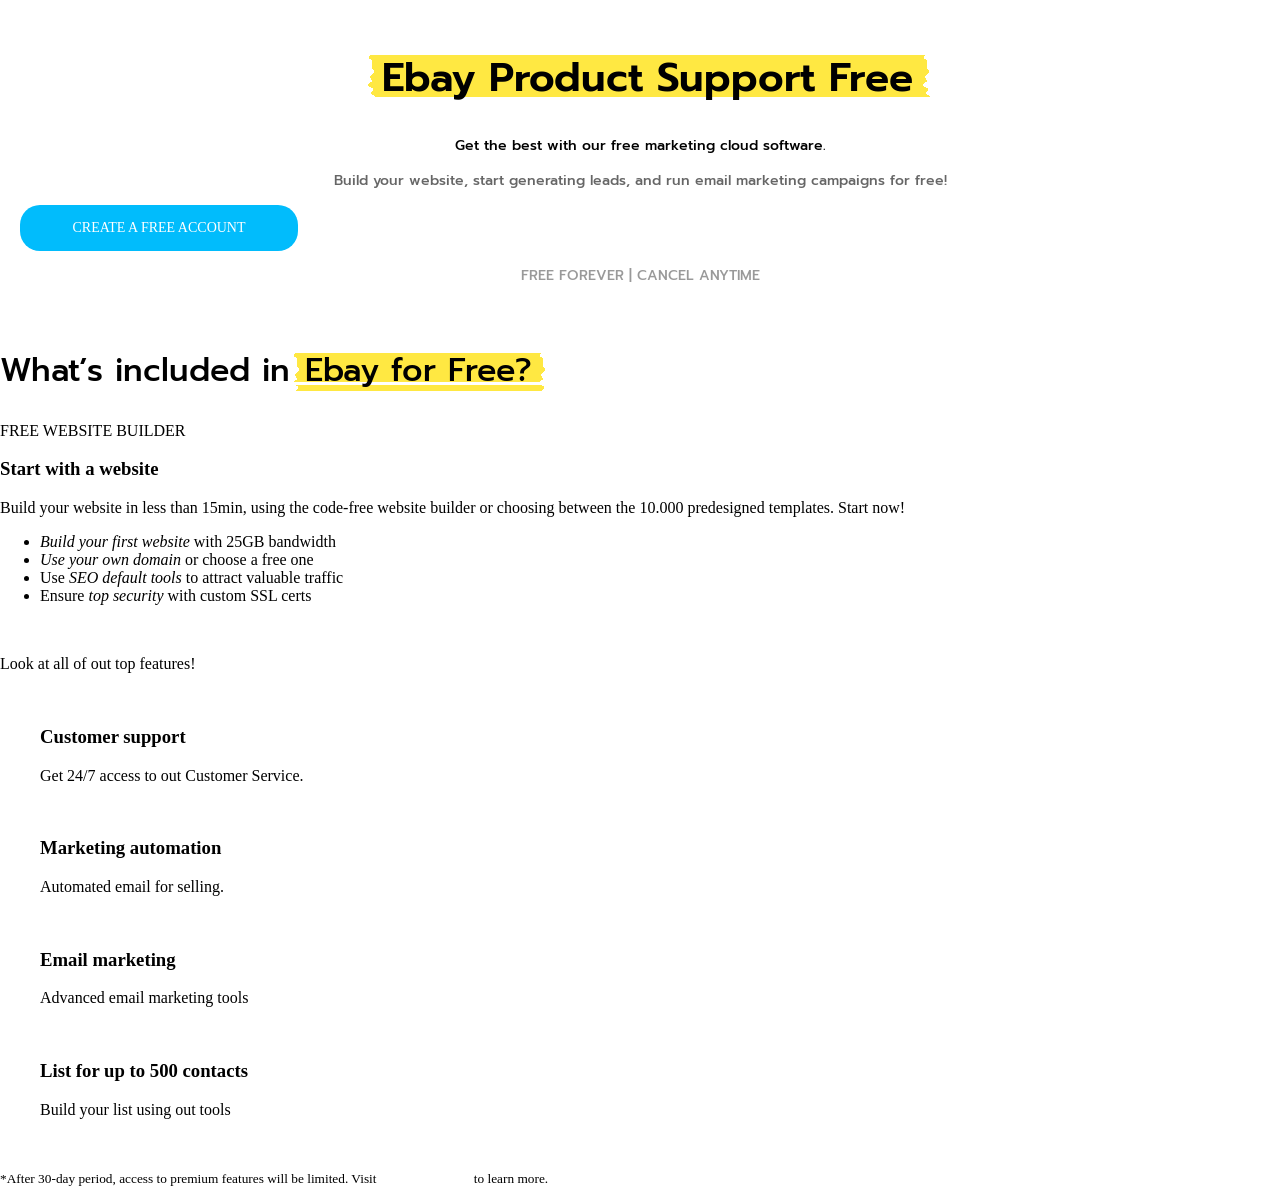
==== UD4 /Tarea_UD4/index.html @ 3742840c "ud2 recien empezada" ====
<!DOCTYPE html>
<html lang="en">
<head>
    <meta charset="UTF-8">
    <meta http-equiv="X-UA-Compatible" content="IE=edge">
    <meta name="viewport" content="width=device-width, initial-scale=1.0">
    <link rel="stylesheet" href="css/estilo.css">
    <link rel="stylesheet" href="https://fonts.googleapis.com/css2?family=Prompt:wght@100;300;400;500;700;900&display=swap">
    <!-- <style>
        @import url('https://fonts.googleapis.com/css2?family=Prompt:wght@100;300;400;500;700;900&display=swap');
    </style> -->
    <title>DIW UD4 Tarea Hojas de estilo</title>
</head>
<body>

<!-- Sección 1 -->
    <div class="seccion_1">
        <h1><span class="realistic-marker-highlight">Ebay Product Support Free</span></h1>
        <p class="p_negrita">Get the best with our free marketing cloud software.</p>
        <p class="p_transparente_06">Build your website, start generating leads, and run email marketing campaigns for free!</p>
        <div class=cuadro_esquinas_redondeadas>
            <a href="https://">CREATE A FREE ACCOUNT</a>
        </div>
        <p class="p_transparente_04" >FREE FOREVER | CANCEL ANYTIME</p>
    </div>
    <svg xmlns="//www.w3.org/2000/svg" version="1.1" class="svg-filters" style="display:none;">
        <defs>
          <filter id="marker-shape">
            <feTurbulence type="fractalNoise" baseFrequency="0 0.15" numOctaves="1" result="warp" />
            <feDisplacementMap xChannelSelector="R" yChannelSelector="G" scale="30" in="SourceGraphic" in2="warp" />
          </filter>
        </defs>
      </svg>
<!-- Sección 2 --> 
    <div>
        <h2>What’s included in<span class="realistic-marker-highlight">Ebay for Free?</span></h2>
        <div >
            <div >
                <p >FREE WEBSITE BUILDER</p>
                <h3>Start with a&nbsp;website</h3>
                <p>
                    Build your website in less than 15min, using the code-free website builder or choosing between the 10.000 predesigned templates. Start now!
                </p>
                <ul>
                    <li><em>Build your first website</em> with 25GB bandwidth</li>
                    <li><em>Use your own domain</em> or choose a free one</li>
                    <li>Use <em>SEO default tools</em> to attract valuable traffic</li>
                    <li>Ensure <em>top security</em> with custom SSL certs</li>
                </ul>
                <a href="https://">LEARN MORE ABOUT FREE EBAY WEBSITE BUILDER ›</a>
            </div>
        </div>
    </div>
<!-- Sección 3 -->
    <div >

        <p>Look at all of out top features!</p>
        <div >
            <figure>
                <img src="https://" alt="">
                <h3>Customer support</h3>
                <p>Get 24/7 access to out Customer Service.</p>
            </figure>
            <figure>
                <img src="https://" alt="">
                <h3>Marketing automation</h3>
                <p>Automated email for selling.</p>
            </figure>
            <figure>
                <img rc="https://" alt="">
                <h3>Email marketing</h3>
                <p>Advanced email marketing tools</p>
            </figure>
            <figure>
                <img src="https://" alt="">
                <h3>List for up to 500 contacts</h3>
                <p>Build your list using out tools</p>
            </figure>

        </div>
        <a href="https://">CREATE A FREE ACCOUNT</a>
        <p><small>*After 30-day period, access to premium features will be limited. Visit <a href="https://">Terms of Service</a> to learn more.</small></p>
    </div>
</body>
</html>
---- UD4 /Tarea_UD4/css/estilo.css ----
body {
    background-color: #ffffff;
    margin: 0px;
    padding: 0px;
}
a {
	/* padding-left: 2px;
	padding-top: 2px;
	padding-right: 2px;
	padding-bottom: 2px; */
}
a:link {
	color: #FFFFFF;
    text-decoration:none
}
h1 {
    font-family: 'Prompt', sans-serif;
    font-size: 40px;
    font-weight: 600;
}
h2 {
    font-family: 'Prompt', sans-serif;
    font-size: 32px;
    font-weight: 500;    
}
/* Resaltado en amarillo de h1 y h2 con forma */
.realistic-marker-highlight {
    position:relative;
    color: #000000;
    margin-left: 15px;
}
.realistic-marker-highlight:before {
    content:"";
    background-color: rgb(255, 232, 66);
    width:100%;
    height:1em;
    position:absolute;
    z-index:-1;
    filter:url(#marker-shape);
    left:-0.25em;
    top: 0.2em;
    padding: 0.04em 0.30em;
}

.p_negrita {
    font-family: 'Prompt', sans-serif;
    font-size: 14px;
    font-weight: 500;  
}
.p_transparente_06 {
    font-family: 'Prompt', sans-serif;
    font-size: 14px;
    font-weight: 500;
    color: rgba(0, 0, 0, 0.6);   
}

.p_transparente_04 {
    font-family: 'Prompt', sans-serif;
    font-size: 14px;
    font-weight: 500;
    color: rgba(0, 0, 0, 0.4);   
}
.cuadro_esquinas_redondeadas {
    /* position:absolute; */
    align-items: center;
    word-wrap: break-word;
    border-radius: 20px;
    background-color: rgb(1, 188, 252);
    padding: 15px;
    text-align: center;
    font-size: 14px;
    width: 20%;
    height: 20%;
    }

.seccion_1 {
    position:relative;
    float: center;
    text-align: center;
    padding: 20px;
}
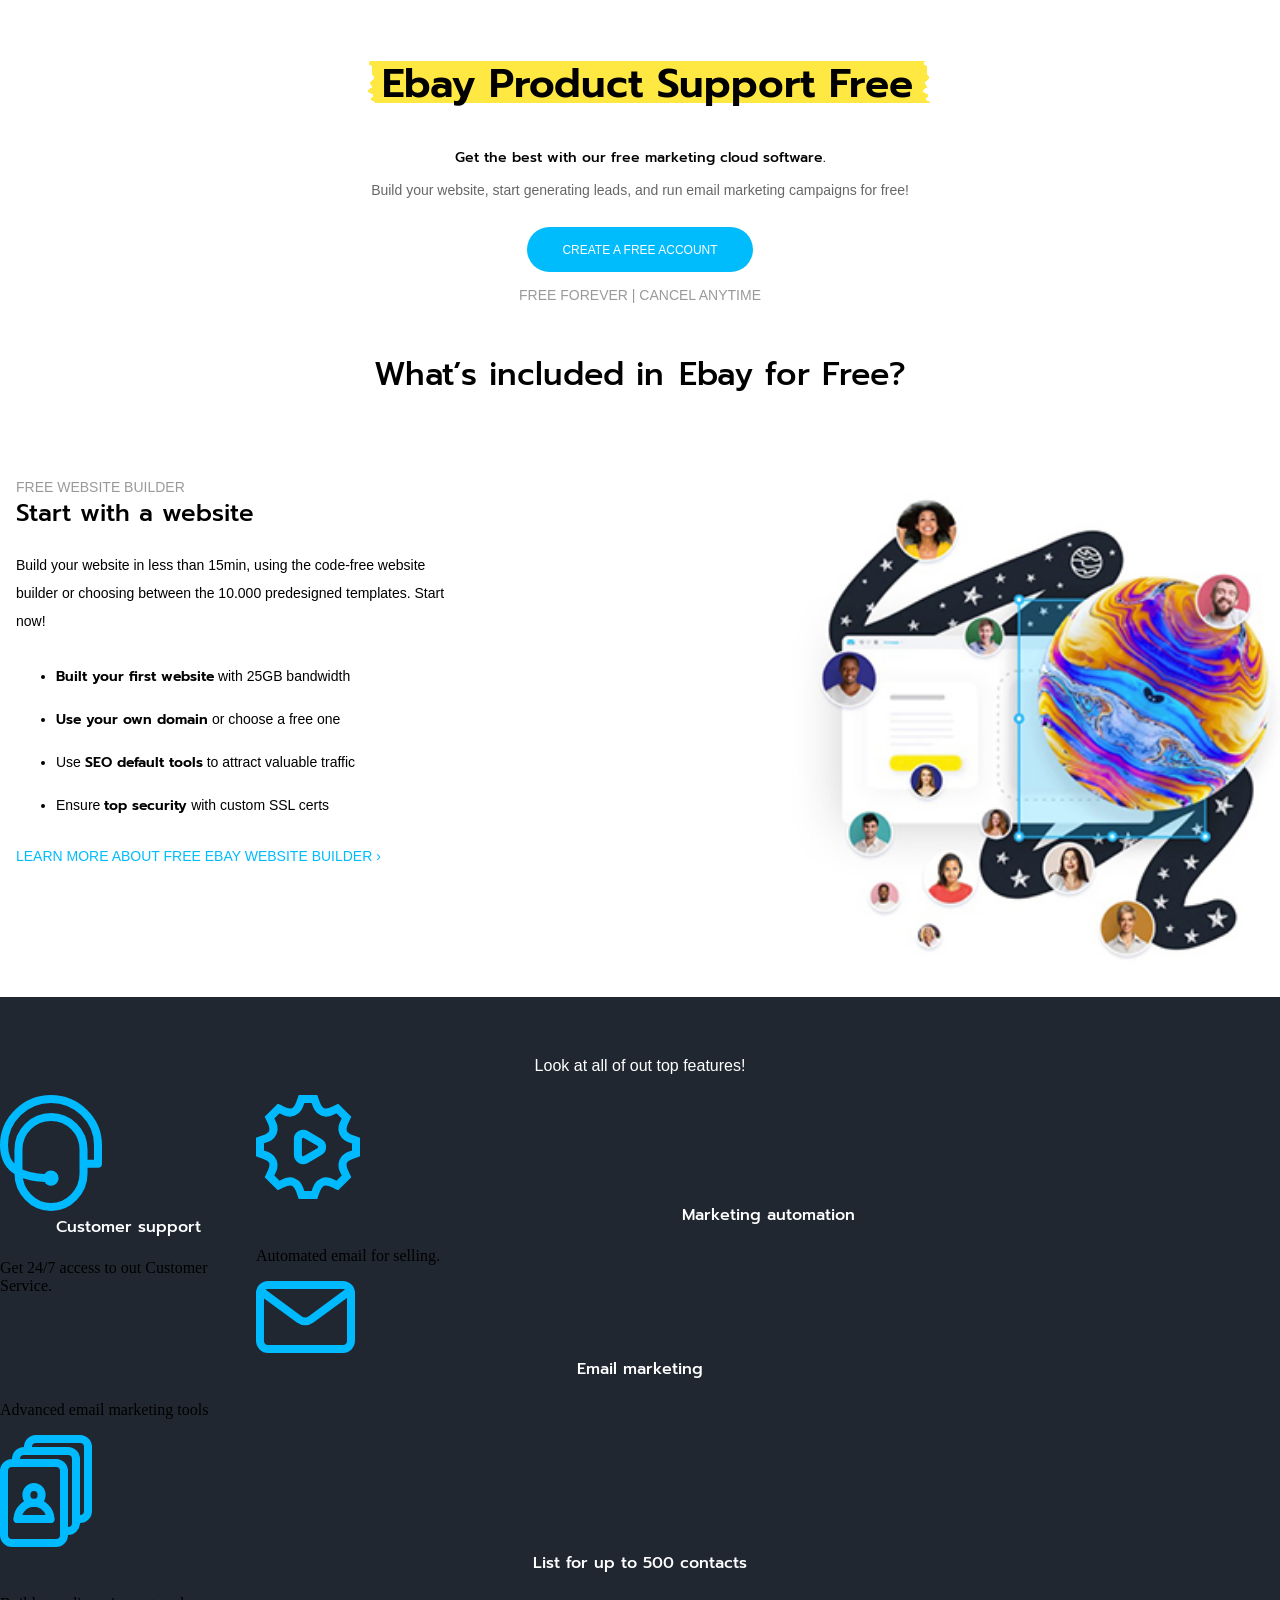
==== commit 5cd36acd: "va bien" ====
--- a/UD4 /Tarea_UD4/index.html
+++ b/UD4 /Tarea_UD4/index.html
@@ -14,13 +14,14 @@
 <body>
 
 <!-- Sección 1 -->
-    <div class="seccion_1">
+<section id="seccion_1" >
+    <div class="contenedor_seccion_1 text-align_center" >
         <h1><span class="realistic-marker-highlight">Ebay Product Support Free</span></h1>
         <p class="p_negrita">Get the best with our free marketing cloud software.</p>
         <p class="p_transparente_06">Build your website, start generating leads, and run email marketing campaigns for free!</p>
-        <div class=cuadro_esquinas_redondeadas>
+        <button id="button_account" class="button" type="button">
             <a href="https://">CREATE A FREE ACCOUNT</a>
-        </div>
+        </button>
         <p class="p_transparente_04" >FREE FOREVER | CANCEL ANYTIME</p>
     </div>
     <svg xmlns="//www.w3.org/2000/svg" version="1.1" class="svg-filters" style="display:none;">
@@ -31,55 +32,66 @@
           </filter>
         </defs>
       </svg>
+</section>
+
 <!-- Sección 2 --> 
-    <div>
-        <h2>What’s included in<span class="realistic-marker-highlight">Ebay for Free?</span></h2>
-        <div >
-            <div >
-                <p >FREE WEBSITE BUILDER</p>
+<section id="seccion_2">
+    <div id="contenedor_seccion_2"> 
+        <div id="subtitulo_seccion_2" class="text-align_center">
+            <h2>What’s included in<span class="realistic-marker-highlight">Ebay for Free?</span></h2>
+        </div>
+        
+        <div id="contenedor_seccion_2_2" class="contenido_seccion_2 row">
+            <div id="contenedor_texto" class="texto_contenido_seccion_2 col-3">
+                <p class="p_transparente_04" >FREE WEBSITE BUILDER</p>
                 <h3>Start with a&nbsp;website</h3>
-                <p>
+                <p class="p_normal">
                     Build your website in less than 15min, using the code-free website builder or choosing between the 10.000 predesigned templates. Start now!
                 </p>
-                <ul>
-                    <li><em>Build your first website</em> with 25GB bandwidth</li>
-                    <li><em>Use your own domain</em> or choose a free one</li>
-                    <li>Use <em>SEO default tools</em> to attract valuable traffic</li>
-                    <li>Ensure <em>top security</em> with custom SSL certs</li>
+                <ul class="p_lista">
+                    <li><b>Built your first website</b> with 25GB bandwidth</li>
+                    <li><b>Use your own domain</b> or choose a free one</li>
+                    <li>Use <b>SEO default tools</b> to attract valuable traffic</li>
+                    <li>Ensure <b>top security</b> with custom SSL certs</li>
                 </ul>
-                <a href="https://">LEARN MORE ABOUT FREE EBAY WEBSITE BUILDER ›</a>
+                <button id="learn_more" class="">
+                    <a href="https://">LEARN MORE ABOUT FREE EBAY WEBSITE BUILDER ›</a>
+                </button>   
+            </div>
+            <div id="contenedor_imagen1" class="img_contenedor_seccion_2 col-3">
+                <img src="img/solo imagen.jpg" alt="fotos de personas conectadas" class="img_contenido_seccion_2">
             </div>
         </div>
     </div>
+</section>
+<div class="clearfix"></div>
 <!-- Sección 3 -->
-    <div >
-
-        <p>Look at all of out top features!</p>
-        <div >
-            <figure>
-                <img src="https://" alt="">
+</section id="seccion_3">
+    <div id="contenedor_seccion_3">
+        <p class="p_look">Look at all of out top features!</p>
+        <div id="contenedor_seccion_3_2">
+            <div class="contenido_seccion_3">
+                <img src="img/customer_support_icon.svg" alt="" class="img_contenido_seccion_3">
                 <h3>Customer support</h3>
                 <p>Get 24/7 access to out Customer Service.</p>
-            </figure>
-            <figure>
-                <img src="https://" alt="">
+            </div>
+            <div>
+                <img src="img/marketing_automation_icon.svg" alt="">
                 <h3>Marketing automation</h3>
                 <p>Automated email for selling.</p>
-            </figure>
-            <figure>
-                <img rc="https://" alt="">
+            </div>
+            <div>
+                <img src="img/email_marketing_icon.svg" alt="">
                 <h3>Email marketing</h3>
                 <p>Advanced email marketing tools</p>
-            </figure>
-            <figure>
-                <img src="https://" alt="">
+            </div>
+            <div>
+                <img src="img/list_1000_icon.svg" alt="">
                 <h3>List for up to 500 contacts</h3>
                 <p>Build your list using out tools</p>
-            </figure>
-
+            </div>
         </div>
-        <a href="https://">CREATE A FREE ACCOUNT</a>
-        <p><small>*After 30-day period, access to premium features will be limited. Visit <a href="https://">Terms of Service</a> to learn more.</small></p>
     </div>
+</section>
 </body>
 </html>
--- a/UD4 /Tarea_UD4/css/estilo.css
+++ b/UD4 /Tarea_UD4/css/estilo.css
@@ -3,16 +3,31 @@
     margin: 0px;
     padding: 0px;
 }
+.row::after {
+    content: "";
+    clear: both;
+    display: table;
+  }
+[class*="col-"] {
+    float: left;
+    padding: 0px;
+  }
+
+  /* Links */
 a {
+    font-family: 'Prompt', sans-serif;
+    font-size: 12px;
+    font-weight: 400;
 	/* padding-left: 2px;
 	padding-top: 2px;
 	padding-right: 2px;
 	padding-bottom: 2px; */
 }
 a:link {
-	color: #FFFFFF;
+    color: #FFFFFF;
     text-decoration:none
 }
+/* Encabezados */
 h1 {
     font-family: 'Prompt', sans-serif;
     font-size: 40px;
@@ -21,8 +36,16 @@
 h2 {
     font-family: 'Prompt', sans-serif;
     font-size: 32px;
-    font-weight: 500;    
-}
+    font-weight: 500;
+}
+h3 {
+    font-family: 'Prompt', sans-serif;
+    font-size: 24px;
+    font-weight: 500;
+    margin-block-start: 0px;
+    margin-block-end: 20px;
+}
+
 /* Resaltado en amarillo de h1 y h2 con forma */
 .realistic-marker-highlight {
     position:relative;
@@ -32,7 +55,7 @@
 .realistic-marker-highlight:before {
     content:"";
     background-color: rgb(255, 232, 66);
-    width:100%;
+    width: 100%;
     height:1em;
     position:absolute;
     z-index:-1;
@@ -41,41 +64,179 @@
     top: 0.2em;
     padding: 0.04em 0.30em;
 }
-
+/* Estilos generales */
+.text-align_center {
+    text-align: center;
+}
+
+
+/* estilos de parrafo */
+strong, b {  
+    font-weight: 600; 
+}
 .p_negrita {
     font-family: 'Prompt', sans-serif;
     font-size: 14px;
-    font-weight: 500;  
+    font-weight: 500;
+}
+.p_normal {
+    font-family: 'Prompt', sans-serif;
+    font-size: 14px;
+    font-weight: 400;
+    line-height: 200%;
+    padding-right: 50px;
+    margin-block-start: 20px;
+    margin-block-end: 20px;
+    margin-inline-start: 0px;
+    margin-inline-end: 0px;
 }
 .p_transparente_06 {
     font-family: 'Prompt', sans-serif;
     font-size: 14px;
-    font-weight: 500;
-    color: rgba(0, 0, 0, 0.6);   
+    font-weight: 400;
+    color: rgba(0, 0, 0, 0.6);
 }
 
 .p_transparente_04 {
     font-family: 'Prompt', sans-serif;
     font-size: 14px;
-    font-weight: 500;
-    color: rgba(0, 0, 0, 0.4);   
-}
-.cuadro_esquinas_redondeadas {
-    /* position:absolute; */
-    align-items: center;
-    word-wrap: break-word;
-    border-radius: 20px;
+    font-weight: 400;
+    color: rgba(0, 0, 0, 0.4);
+    margin-block-start: 0px;
+    margin-block-end: 0px;
+}
+.p_lista {
+    font-family: 'Prompt', sans-serif;
+    font-size: 14px;
+    font-weight: 400;
+    line-height: 300%;
+    margin-block-start: 20px;
+    margin-block-end: 20px;
+    margin-inline-start: 0px;
+    margin-inline-end: 0px;
+}
+.p_look {
+    color: #FFFFFF;
+    text-align: center;
+    font-family: 'Prompt', sans-serif;
+    font-size: 16px;
+    font-weight: 300;
+    padding-top: 60px;
+    margin-block-start: 20px;
+    margin-block-end: 20px;
+    margin-inline-start: 0px;
+    margin-inline-end: 0px;
+}
+
+/* Seccion 1 */
+
+.contenedor_seccion_1 {
+    /* float: center; */
+    padding: 20px;
+}
+/* Button */
+#button_account {
+    border-width: 0 ;
+    border-radius: 25px;
     background-color: rgb(1, 188, 252);
-    padding: 15px;
-    text-align: center;
-    font-size: 14px;
+    padding: 15px 35px;
+    margin: 15px;
+    text-align: center;
+    }
+
+/* Seccion 2 */
+#contenedor_seccion_2 {
+    background-color: #FFFFFF;
+}
+#subtitulo_seccion_2 {
+    margin-bottom: 80px;
+}
+#learn_more a {
+    color: rgb(1, 188, 252);
+    font-size: 14px;
+    font-weight: 400;
+}
+#learn_more {
+    border-width: 0 ;
+    background-color: #FFFFFF;
+    padding: 0px;
+}
+/* contenido seccion 2 */
+
+.contenido_seccion_2 {
+    /* overflow: visible; */
+    width: 100%;
+}
+.texto_contenido_seccion_2 {
+    float: left;
+    width: calc(60% - 1em);
+    margin-left: 1em;
+}
+.img_contenedor_seccion_2 {
+    float: right;  
+    width: 40%;
+}
+.img_contenido_seccion_2 {
+    width: 100%;
+}
+.clearfix {
+    clear: both;
+}
+/* Seccion 3 */
+#contenedor_seccion_3 {
+    overflow: visible;
+    width: 100%;
+    background-color: rgb(32, 39, 49);
+}
+#contenedor_seccion_3_2 h3{
+    color: #FFFFFF;
+    font-size: 16px;
+    text-align: center;
+}
+.contenido_seccion_3 {
+    float: left;
     width: 20%;
-    height: 20%;
+}
+.img_contenido_seccion_3 {
+
+}
+/* For mobile phones: */
+
+/* @media only screen and (max-width: 480px) {
+    img {
+      width: 100%;
     }
-
-.seccion_1 {
-    position:relative;
-    float: center;
-    text-align: center;
-    padding: 20px;
-}  +  } */
+
+[class*="col-"] {
+    width: 100%;
+  }
+@media only screen and (min-width: 600px) {
+    /* For tablets: */
+    .col-s-1 {width: 8.33%;}
+    .col-s-2 {width: 16.66%;}
+    .col-s-3 {width: 25%;}
+    .col-s-4 {width: 33.33%;}
+    .col-s-5 {width: 41.66%;}
+    .col-s-6 {width: 50%;}
+    .col-s-7 {width: 58.33%;}
+    .col-s-8 {width: 66.66%;}
+    .col-s-9 {width: 75%;}
+    .col-s-10 {width: 83.33%;}
+    .col-s-11 {width: 91.66%;}
+    .col-s-12 {width: 100%;}
+  }
+  @media only screen and (min-width: 940px) {
+    /* For desktop: */
+    .col-1 {width: 8.33%;}
+    .col-2 {width: 16.66%;}
+    .col-3 {width: calc(40% - 1em)}
+    .col-4 {width: 33.33%;}
+    .col-5 {width: 41.66%;}
+    .col-6 {width: 50%;}
+    .col-7 {width: 58.33%;}
+    .col-8 {width: 66.66%;}
+    .col-9 {width: 75%;}
+    .col-10 {width: 83.33%;}
+    .col-11 {width: 91.66%;}
+    .col-12 {width: 100%;} */
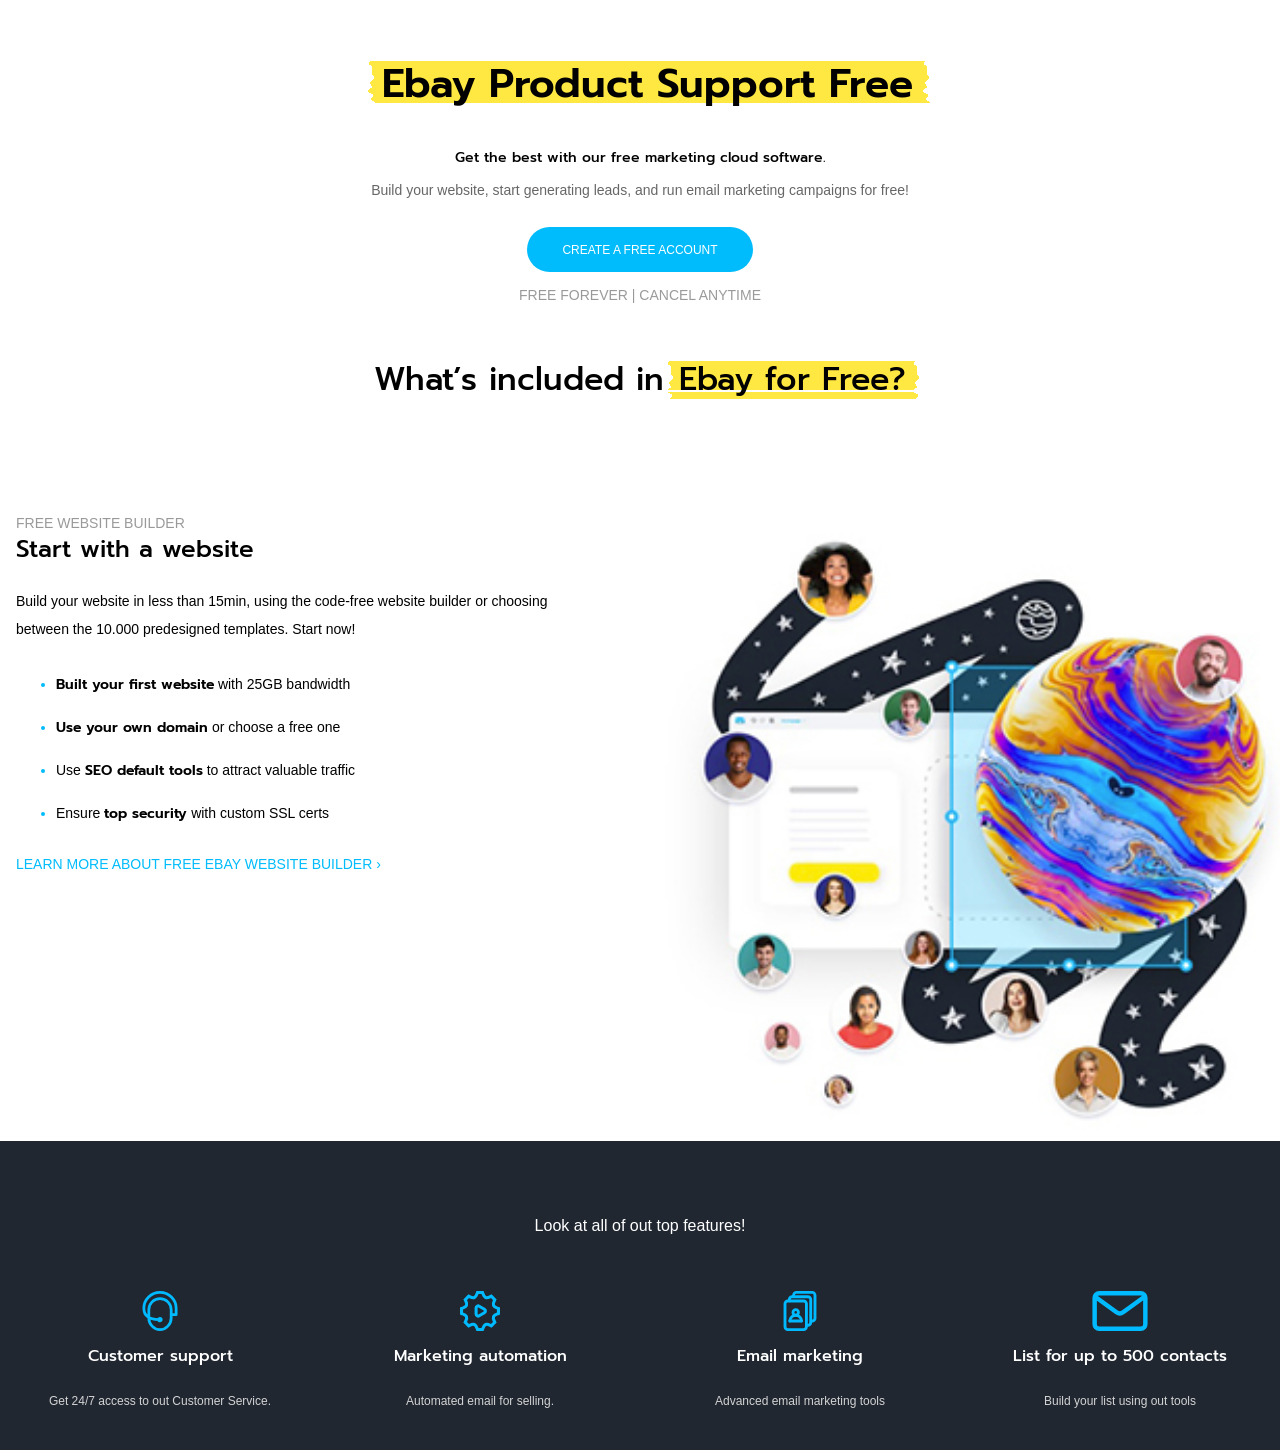
==== commit d93c8aa2: "casi hecho" ====
--- a/UD4 /Tarea_UD4/index.html
+++ b/UD4 /Tarea_UD4/index.html
@@ -37,7 +37,7 @@
 <!-- Sección 2 --> 
 <section id="seccion_2">
     <div id="contenedor_seccion_2"> 
-        <div id="subtitulo_seccion_2" class="text-align_center">
+        <div class="subtitulo_seccion_2 text-align_center">
             <h2>What’s included in<span class="realistic-marker-highlight">Ebay for Free?</span></h2>
         </div>
         
@@ -67,31 +67,32 @@
 <div class="clearfix"></div>
 <!-- Sección 3 -->
 </section id="seccion_3">
-    <div id="contenedor_seccion_3">
-        <p class="p_look">Look at all of out top features!</p>
+    <div id="contenedor_seccion_3" class="p_look">
+        <p>Look at all of out top features!</p>
         <div id="contenedor_seccion_3_2">
-            <div class="contenido_seccion_3">
-                <img src="img/customer_support_icon.svg" alt="" class="img_contenido_seccion_3">
+            <div class="contenido_seccion_3 p_grey">  
+                <img src="img/customer_support_icon.svg" alt="" class="img_contenido_seccion_3"> 
                 <h3>Customer support</h3>
                 <p>Get 24/7 access to out Customer Service.</p>
             </div>
-            <div>
-                <img src="img/marketing_automation_icon.svg" alt="">
+            <div class="contenido_seccion_3 p_grey">
+                <img src="img/marketing_automation_icon.svg" alt="" class="img_contenido_seccion_3">
                 <h3>Marketing automation</h3>
                 <p>Automated email for selling.</p>
             </div>
-            <div>
-                <img src="img/email_marketing_icon.svg" alt="">
+            <div class="contenido_seccion_3 p_grey">
+                <img src="img/list_1000_icon.svg" alt="" class="img_contenido_seccion_3">
                 <h3>Email marketing</h3>
                 <p>Advanced email marketing tools</p>
             </div>
-            <div>
-                <img src="img/list_1000_icon.svg" alt="">
+            <div class="contenido_seccion_3 p_grey">
+                <img src="img/email_marketing_icon.svg" alt="" class="img_contenido_seccion_3">
                 <h3>List for up to 500 contacts</h3>
                 <p>Build your list using out tools</p>
             </div>
         </div>
     </div>
 </section>
+<div class="clearfix"></div>
 </body>
 </html>
--- a/UD4 /Tarea_UD4/css/estilo.css
+++ b/UD4 /Tarea_UD4/css/estilo.css
@@ -3,15 +3,16 @@
     margin: 0px;
     padding: 0px;
 }
+/* Responsive Para poder redimensionar */
 .row::after {
-    content: "";
+    /* content: "";
     clear: both;
-    display: table;
+    display: table; */
   }
-[class*="col-"] {
+/* [class*="col-"] {
     float: left;
     padding: 0px;
-  }
+  } */
 
   /* Links */
 a {
@@ -56,7 +57,7 @@
     content:"";
     background-color: rgb(255, 232, 66);
     width: 100%;
-    height:1em;
+    height: 1em;
     position:absolute;
     z-index:-1;
     filter:url(#marker-shape);
@@ -122,17 +123,26 @@
     font-size: 16px;
     font-weight: 300;
     padding-top: 60px;
-    margin-block-start: 20px;
-    margin-block-end: 20px;
+    padding-bottom: 60px;
+    margin-block-start: 0px;
+    margin-block-end: 0px;
     margin-inline-start: 0px;
     margin-inline-end: 0px;
 }
-
+.p_grey {
+    font-family: 'Prompt', sans-serif;
+    font-size: 12px;
+    font-weight: 400;
+    color: lightgray;
+    margin-block-start: 30px;
+    margin-block-end: 0px;
+    padding-bottom: 30px;
+}
 /* Seccion 1 */
 
 .contenedor_seccion_1 {
-    /* float: center; */
-    padding: 20px;
+    padding-top: 20px;
+    padding-bottom: 20px;
 }
 /* Button */
 #button_account {
@@ -146,10 +156,14 @@
 
 /* Seccion 2 */
 #contenedor_seccion_2 {
-    background-color: #FFFFFF;
-}
-#subtitulo_seccion_2 {
+    /* border: 0;
+    border-top: 2px;
+    border-style: solid;
+    border-color: #000; */
+}
+.subtitulo_seccion_2 {
     margin-bottom: 80px;
+    padding: 5px;
 }
 #learn_more a {
     color: rgb(1, 188, 252);
@@ -172,12 +186,18 @@
     width: calc(60% - 1em);
     margin-left: 1em;
 }
+li::marker {
+    margin: 0;
+    color: rgb(1, 188, 252);
+}
 .img_contenedor_seccion_2 {
     float: right;  
     width: 40%;
 }
 .img_contenido_seccion_2 {
     width: 100%;
+    /* max-width: 400px; */
+    height: auto;
 }
 .clearfix {
     clear: both;
@@ -192,51 +212,31 @@
     color: #FFFFFF;
     font-size: 16px;
     text-align: center;
+    background-color: rgb(32, 39, 49);
+    padding: 10px;
+    height: 20px;
 }
 .contenido_seccion_3 {
+    background-color: rgb(32, 39, 49);
     float: left;
+    width: 25%;
+}
+.img_contenido_seccion_3 {
     width: 20%;
-}
-.img_contenido_seccion_3 {
-
-}
-/* For mobile phones: */
-
-/* @media only screen and (max-width: 480px) {
-    img {
-      width: 100%;
-    }
-  } */
+    padding-top: 10px;
+    height: 40px;
+
+}
+
+/* For screen responsive 940px */
+
 
 [class*="col-"] {
     width: 100%;
   }
-@media only screen and (min-width: 600px) {
-    /* For tablets: */
-    .col-s-1 {width: 8.33%;}
-    .col-s-2 {width: 16.66%;}
-    .col-s-3 {width: 25%;}
-    .col-s-4 {width: 33.33%;}
-    .col-s-5 {width: 41.66%;}
-    .col-s-6 {width: 50%;}
-    .col-s-7 {width: 58.33%;}
-    .col-s-8 {width: 66.66%;}
-    .col-s-9 {width: 75%;}
-    .col-s-10 {width: 83.33%;}
-    .col-s-11 {width: 91.66%;}
-    .col-s-12 {width: 100%;}
-  }
+
   @media only screen and (min-width: 940px) {
     /* For desktop: */
-    .col-1 {width: 8.33%;}
-    .col-2 {width: 16.66%;}
-    .col-3 {width: calc(40% - 1em)}
-    .col-4 {width: 33.33%;}
-    .col-5 {width: 41.66%;}
-    .col-6 {width: 50%;}
-    .col-7 {width: 58.33%;}
-    .col-8 {width: 66.66%;}
-    .col-9 {width: 75%;}
-    .col-10 {width: 83.33%;}
-    .col-11 {width: 91.66%;}
-    .col-12 {width: 100%;} */+    .col-3 {width: calc(50% - 1em)}
+    .col-12 {width: 100%;} 
+  }
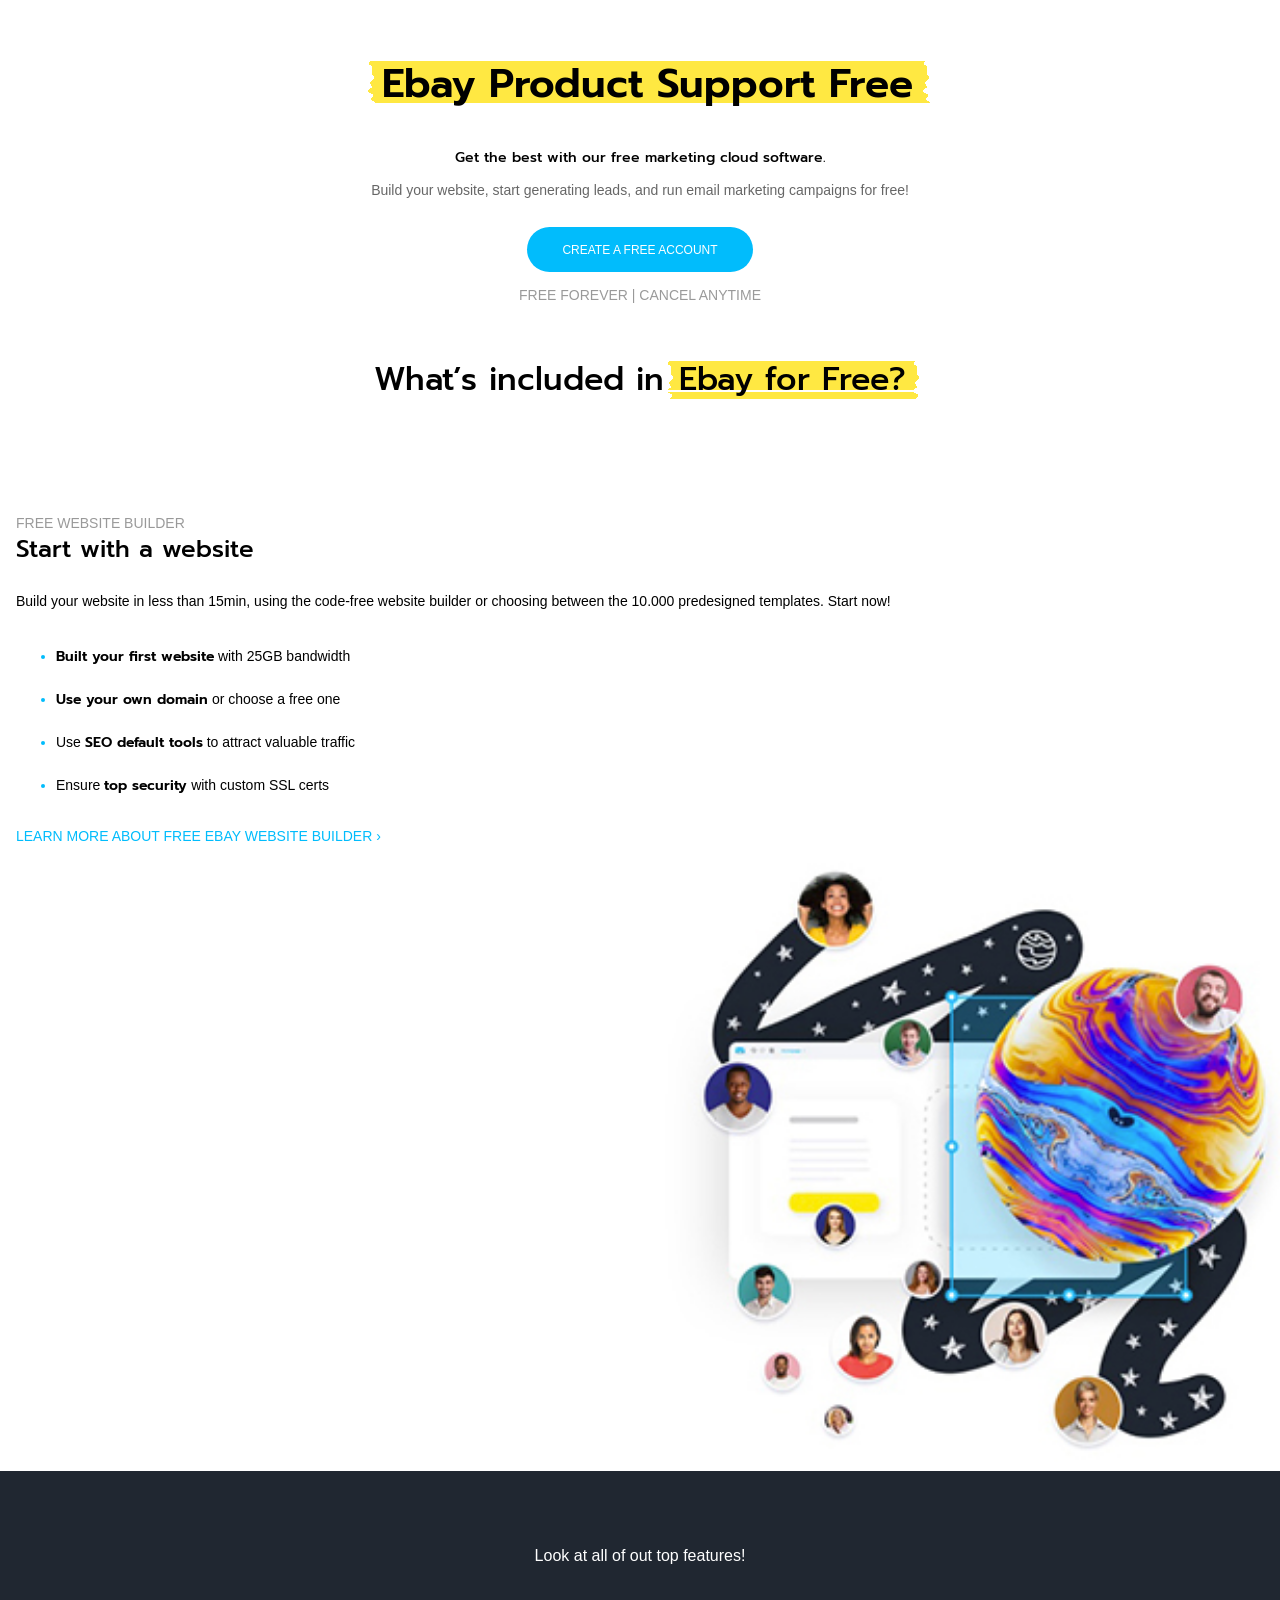
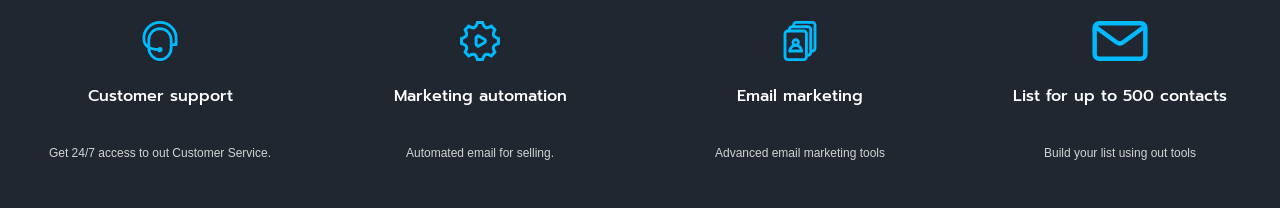
==== commit 3058eb80: "casiiiii" ====
--- a/UD4 /Tarea_UD4/index.html
+++ b/UD4 /Tarea_UD4/index.html
@@ -42,7 +42,7 @@
         </div>
         
         <div id="contenedor_seccion_2_2" class="contenido_seccion_2 row">
-            <div id="contenedor_texto" class="texto_contenido_seccion_2 col-3">
+            <div id="contenedor_texto" class="texto_contenido_seccion_2 col-6">
                 <p class="p_transparente_04" >FREE WEBSITE BUILDER</p>
                 <h3>Start with a&nbsp;website</h3>
                 <p class="p_normal">
@@ -69,23 +69,23 @@
 </section id="seccion_3">
     <div id="contenedor_seccion_3" class="p_look">
         <p>Look at all of out top features!</p>
-        <div id="contenedor_seccion_3_2">
-            <div class="contenido_seccion_3 p_grey">  
+        <div id="contenedor_seccion_3_2" class="contenedor_seccion_3_separacion">
+            <div class="contenido_seccion_3 p_grey col-s-3">  
                 <img src="img/customer_support_icon.svg" alt="" class="img_contenido_seccion_3"> 
                 <h3>Customer support</h3>
                 <p>Get 24/7 access to out Customer Service.</p>
             </div>
-            <div class="contenido_seccion_3 p_grey">
+            <div class="contenido_seccion_3 p_grey col-s-3">
                 <img src="img/marketing_automation_icon.svg" alt="" class="img_contenido_seccion_3">
                 <h3>Marketing automation</h3>
                 <p>Automated email for selling.</p>
             </div>
-            <div class="contenido_seccion_3 p_grey">
+            <div class="contenido_seccion_3 p_grey col-s-3">
                 <img src="img/list_1000_icon.svg" alt="" class="img_contenido_seccion_3">
                 <h3>Email marketing</h3>
                 <p>Advanced email marketing tools</p>
             </div>
-            <div class="contenido_seccion_3 p_grey">
+            <div class="contenido_seccion_3 p_grey col-s-3">
                 <img src="img/email_marketing_icon.svg" alt="" class="img_contenido_seccion_3">
                 <h3>List for up to 500 contacts</h3>
                 <p>Build your list using out tools</p>
--- a/UD4 /Tarea_UD4/css/estilo.css
+++ b/UD4 /Tarea_UD4/css/estilo.css
@@ -44,7 +44,7 @@
     font-size: 24px;
     font-weight: 500;
     margin-block-start: 0px;
-    margin-block-end: 20px;
+    margin-block-end: 0px;
 }
 
 /* Resaltado en amarillo de h1 y h2 con forma */
@@ -213,30 +213,34 @@
     font-size: 16px;
     text-align: center;
     background-color: rgb(32, 39, 49);
-    padding: 10px;
-    height: 20px;
+    padding: 20px;
+    height: 30px;
 }
 .contenido_seccion_3 {
     background-color: rgb(32, 39, 49);
     float: left;
     width: 25%;
+    /* padding: 0 10; */
 }
 .img_contenido_seccion_3 {
     width: 20%;
     padding-top: 10px;
     height: 40px;
-
-}
-
+}
+.contenedor_seccion_3_separacion p {
+    padding: 0 30px;
+    height: 20px;
+}
 /* For screen responsive 940px */
 
-
 [class*="col-"] {
     width: 100%;
   }
-
-  @media only screen and (min-width: 940px) {
+@media only screen and (min-width: 480px) {
     /* For desktop: */
-    .col-3 {width: calc(50% - 1em)}
-    .col-12 {width: 100%;} 
+    .col-s-3 {width: 25%;}
+  }
+@media only screen and (min-width: 940px) {
+    /* For desktop: */
+    .col-3 {width: calc(50% - 1em);}
   }
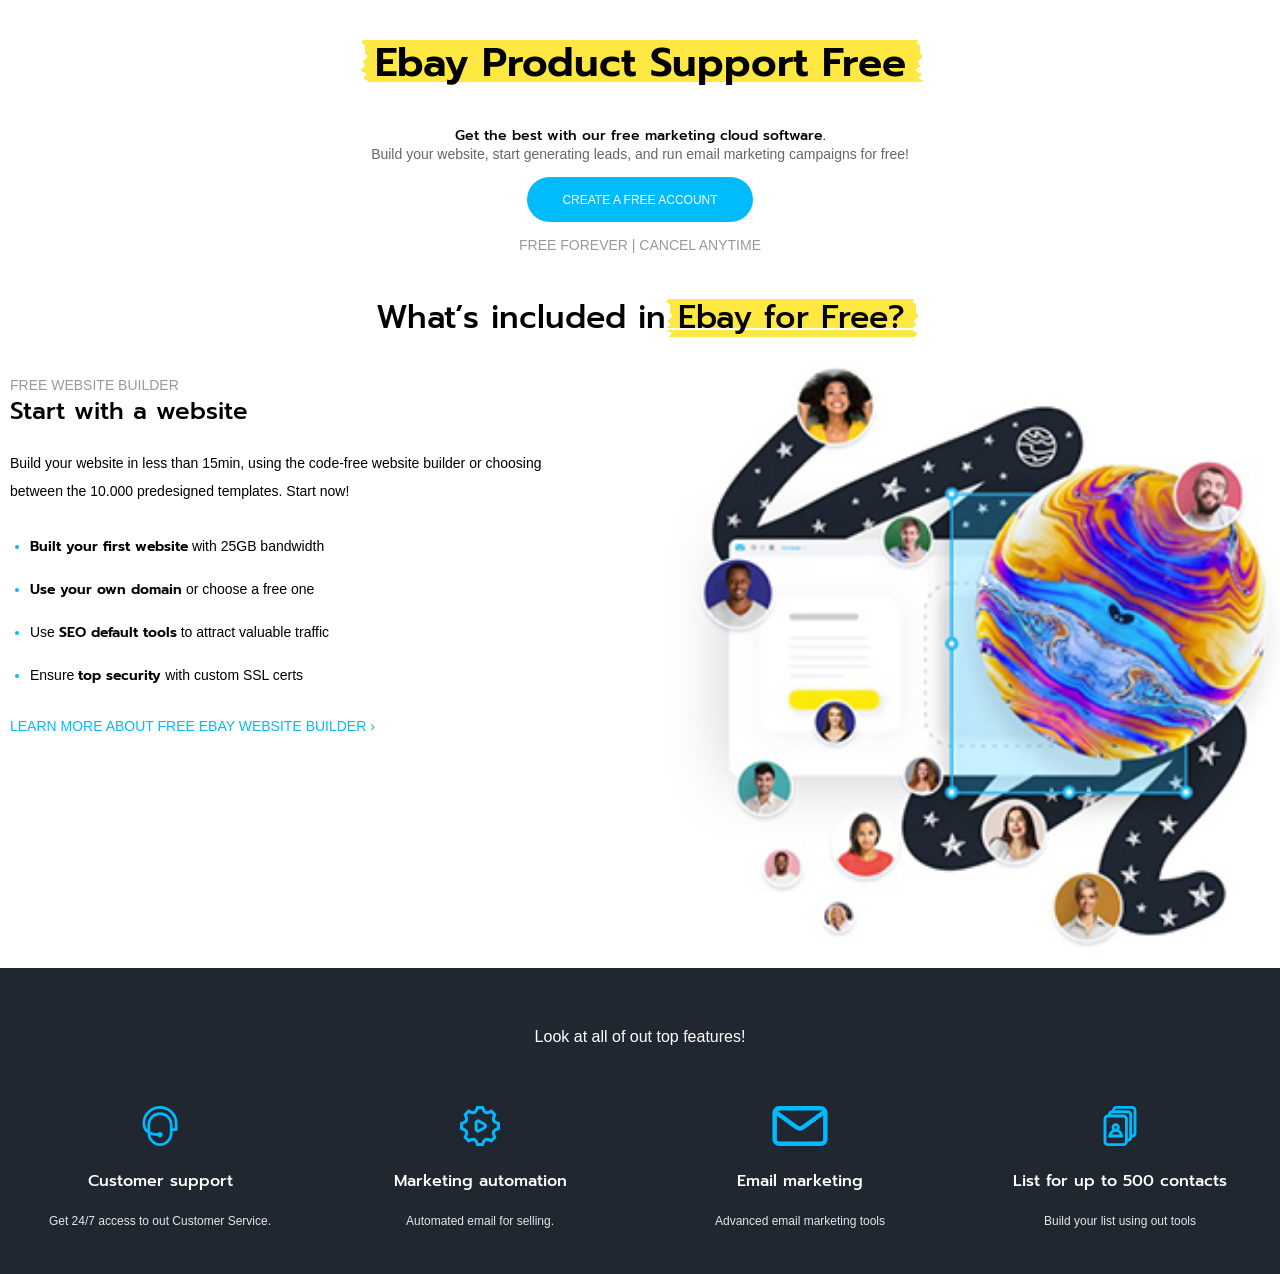
==== commit bcde12f5: "terminado falta foto" ====
--- a/UD4 /Tarea_UD4/index.html
+++ b/UD4 /Tarea_UD4/index.html
@@ -16,7 +16,7 @@
 <!-- Sección 1 -->
 <section id="seccion_1" >
     <div class="contenedor_seccion_1 text-align_center" >
-        <h1><span class="realistic-marker-highlight">Ebay Product Support Free</span></h1>
+        <h1 class="h1-s-3"><span class="realistic-marker-highlight">Ebay Product Support Free</span></h1>
         <p class="p_negrita">Get the best with our free marketing cloud software.</p>
         <p class="p_transparente_06">Build your website, start generating leads, and run email marketing campaigns for free!</p>
         <button id="button_account" class="button" type="button">
@@ -38,11 +38,11 @@
 <section id="seccion_2">
     <div id="contenedor_seccion_2"> 
         <div class="subtitulo_seccion_2 text-align_center">
-            <h2>What’s included in<span class="realistic-marker-highlight">Ebay for Free?</span></h2>
+            <h2 class="h2-s-3">What’s included in <span class="realistic-marker-highlight">Ebay for Free?</span></h2>
         </div>
         
         <div id="contenedor_seccion_2_2" class="contenido_seccion_2 row">
-            <div id="contenedor_texto" class="texto_contenido_seccion_2 col-6">
+            <div id="contenedor_texto" class="texto_contenido_seccion_2 col-3">
                 <p class="p_transparente_04" >FREE WEBSITE BUILDER</p>
                 <h3>Start with a&nbsp;website</h3>
                 <p class="p_normal">
@@ -59,16 +59,17 @@
                 </button>   
             </div>
             <div id="contenedor_imagen1" class="img_contenedor_seccion_2 col-3">
-                <img src="img/solo imagen.jpg" alt="fotos de personas conectadas" class="img_contenido_seccion_2">
+                <img src="img/solo imagen.jpg" alt="fotos de personas conectadas" class="img_contenido_seccion_2 ">
             </div>
         </div>
     </div>
 </section>
 <div class="clearfix"></div>
+
 <!-- Sección 3 -->
-</section id="seccion_3">
-    <div id="contenedor_seccion_3" class="p_look">
-        <p>Look at all of out top features!</p>
+<section id="seccion_3">
+    <div id="contenedor_seccion_3">
+        <p class="p_look">Look at all of out top features!</p>
         <div id="contenedor_seccion_3_2" class="contenedor_seccion_3_separacion">
             <div class="contenido_seccion_3 p_grey col-s-3">  
                 <img src="img/customer_support_icon.svg" alt="" class="img_contenido_seccion_3"> 
@@ -81,12 +82,12 @@
                 <p>Automated email for selling.</p>
             </div>
             <div class="contenido_seccion_3 p_grey col-s-3">
-                <img src="img/list_1000_icon.svg" alt="" class="img_contenido_seccion_3">
+                <img src="img/email_marketing_icon.svg" alt="" class="img_contenido_seccion_3">
                 <h3>Email marketing</h3>
                 <p>Advanced email marketing tools</p>
             </div>
             <div class="contenido_seccion_3 p_grey col-s-3">
-                <img src="img/email_marketing_icon.svg" alt="" class="img_contenido_seccion_3">
+                <img src="img/list_1000_icon.svg" alt="" class="img_contenido_seccion_3">
                 <h3>List for up to 500 contacts</h3>
                 <p>Build your list using out tools</p>
             </div>
--- a/UD4 /Tarea_UD4/css/estilo.css
+++ b/UD4 /Tarea_UD4/css/estilo.css
@@ -1,18 +1,12 @@
-body {
-    background-color: #ffffff;
+* {
     margin: 0px;
     padding: 0px;
-}
-/* Responsive Para poder redimensionar */
-.row::after {
-    /* content: "";
-    clear: both;
-    display: table; */
-  }
-/* [class*="col-"] {
-    float: left;
-    padding: 0px;
-  } */
+    margin-block-start: 0px;
+    margin-block-end: 0px;
+}
+body {
+    background-color: #ffffff;   
+}
 
   /* Links */
 a {
@@ -31,12 +25,13 @@
 /* Encabezados */
 h1 {
     font-family: 'Prompt', sans-serif;
-    font-size: 40px;
-    font-weight: 600;
+    font-size: 24px;
+    font-weight: 500;
+    margin: 0.8em 0;
 }
 h2 {
     font-family: 'Prompt', sans-serif;
-    font-size: 32px;
+    font-size: 18px;
     font-weight: 500;
 }
 h3 {
@@ -51,7 +46,7 @@
 .realistic-marker-highlight {
     position:relative;
     color: #000000;
-    margin-left: 15px;
+    /* margin-left: 15px; */
 }
 .realistic-marker-highlight:before {
     content:"";
@@ -113,7 +108,7 @@
     line-height: 300%;
     margin-block-start: 20px;
     margin-block-end: 20px;
-    margin-inline-start: 0px;
+    margin-inline-start: 20px;
     margin-inline-end: 0px;
 }
 .p_look {
@@ -133,16 +128,13 @@
     font-family: 'Prompt', sans-serif;
     font-size: 12px;
     font-weight: 400;
-    color: lightgray;
-    margin-block-start: 30px;
-    margin-block-end: 0px;
-    padding-bottom: 30px;
+    color: rgb(230, 230, 230);
 }
 /* Seccion 1 */
 
 .contenedor_seccion_1 {
-    padding-top: 20px;
-    padding-bottom: 20px;
+    /* padding-top: 0px;
+    padding-bottom: 0px; */
 }
 /* Button */
 #button_account {
@@ -156,14 +148,15 @@
 
 /* Seccion 2 */
 #contenedor_seccion_2 {
+    width: 100%;
     /* border: 0;
     border-top: 2px;
     border-style: solid;
     border-color: #000; */
 }
 .subtitulo_seccion_2 {
-    margin-bottom: 80px;
-    padding: 5px;
+    margin: 40px 10px 0px 10px;
+    padding: 0px;
 }
 #learn_more a {
     color: rgb(1, 188, 252);
@@ -175,36 +168,40 @@
     background-color: #FFFFFF;
     padding: 0px;
 }
-/* contenido seccion 2 */
+/* contenido text+img 2 */
 
 .contenido_seccion_2 {
     /* overflow: visible; */
-    width: 100%;
+    /* width: 100%; */
 }
 .texto_contenido_seccion_2 {
     float: left;
-    width: calc(60% - 1em);
-    margin-left: 1em;
+    width: calc(50% - 20px);
+    margin: 35px 10px;
+    /* margin-left: 2em; */
 }
 li::marker {
     margin: 0;
     color: rgb(1, 188, 252);
 }
 .img_contenedor_seccion_2 {
-    float: right;  
-    width: 40%;
+    float: right; 
 }
 .img_contenido_seccion_2 {
     width: 100%;
-    /* max-width: 400px; */
-    height: auto;
+    /* height: auto; */
 }
 .clearfix {
     clear: both;
 }
 /* Seccion 3 */
 #contenedor_seccion_3 {
-    overflow: visible;
+    /* overflow: visible; */
+    width: 100%;
+    background-color: rgb(32, 39, 49);
+}
+#contenedor_seccion_3_2 {
+    /* overflow: visible; */
     width: 100%;
     background-color: rgb(32, 39, 49);
 }
@@ -212,34 +209,36 @@
     color: #FFFFFF;
     font-size: 16px;
     text-align: center;
+    padding: 20px 20px 0px 20px;
+    height: 40px;
+}
+.contenido_seccion_3 {
+    padding: 0px 10px;
+    text-align: center;
+    float: left;
     background-color: rgb(32, 39, 49);
-    padding: 20px;
+}
+.img_contenido_seccion_3 {   
+    width: 20%;
+    height: 40px;
+}
+.contenedor_seccion_3_separacion p {
+    padding: 5px 20px 30px 20px;
     height: 30px;
 }
-.contenido_seccion_3 {
-    background-color: rgb(32, 39, 49);
-    float: left;
-    width: 25%;
-    /* padding: 0 10; */
-}
-.img_contenido_seccion_3 {
-    width: 20%;
-    padding-top: 10px;
-    height: 40px;
-}
-.contenedor_seccion_3_separacion p {
-    padding: 0 30px;
-    height: 20px;
-}
+
+/* For mobile phones: */
+[class*="col-"] {
+    width: calc(100% - 20px);
+  }
+@media only screen and (min-width: 600px) {
+     /* For tablets: */
+    .col-s-3 {width:calc(25% - 20px);} 
+    .h1-s-3 {font-size: 40px; font-weight: 600;} 
+    .h2-s-3 {font-size: 32px; font-weight: 500;}    
+  }
+
 /* For screen responsive 940px */
-
-[class*="col-"] {
-    width: 100%;
-  }
-@media only screen and (min-width: 480px) {
-    /* For desktop: */
-    .col-s-3 {width: 25%;}
-  }
 @media only screen and (min-width: 940px) {
     /* For desktop: */
     .col-3 {width: calc(50% - 1em);}
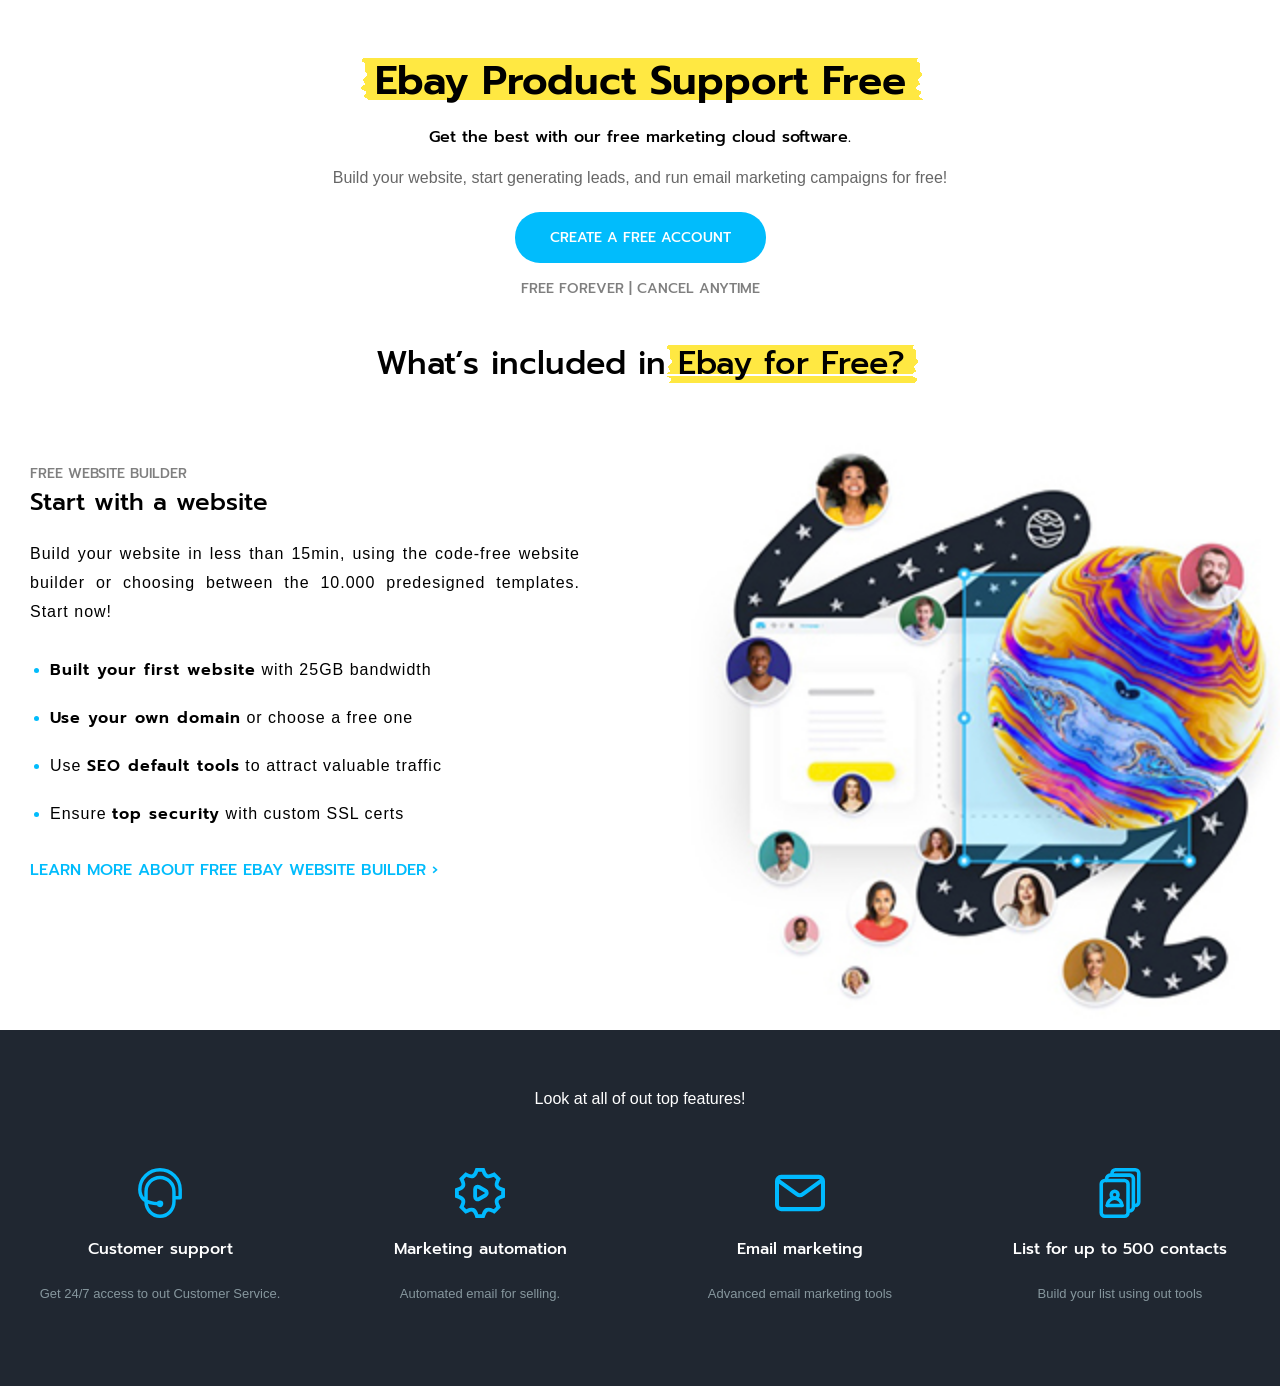
==== commit 9f8771df: "terminado" ====
--- a/UD4 /Tarea_UD4/index.html
+++ b/UD4 /Tarea_UD4/index.html
@@ -40,7 +40,6 @@
         <div class="subtitulo_seccion_2 text-align_center">
             <h2 class="h2-s-3">What’s included in <span class="realistic-marker-highlight">Ebay for Free?</span></h2>
         </div>
-        
         <div id="contenedor_seccion_2_2" class="contenido_seccion_2 row">
             <div id="contenedor_texto" class="texto_contenido_seccion_2 col-3">
                 <p class="p_transparente_04" >FREE WEBSITE BUILDER</p>
@@ -54,7 +53,7 @@
                     <li>Use <b>SEO default tools</b> to attract valuable traffic</li>
                     <li>Ensure <b>top security</b> with custom SSL certs</li>
                 </ul>
-                <button id="learn_more" class="">
+                <button id="learn_more">
                     <a href="https://">LEARN MORE ABOUT FREE EBAY WEBSITE BUILDER ›</a>
                 </button>   
             </div>
--- a/UD4 /Tarea_UD4/css/estilo.css
+++ b/UD4 /Tarea_UD4/css/estilo.css
@@ -11,8 +11,8 @@
   /* Links */
 a {
     font-family: 'Prompt', sans-serif;
-    font-size: 12px;
-    font-weight: 400;
+    font-size: 14px;
+    font-weight: 500;
 	/* padding-left: 2px;
 	padding-top: 2px;
 	padding-right: 2px;
@@ -27,7 +27,7 @@
     font-family: 'Prompt', sans-serif;
     font-size: 24px;
     font-weight: 500;
-    margin: 0.8em 0;
+    margin: 0.8em 0 0.1em;
 }
 h2 {
     font-family: 'Prompt', sans-serif;
@@ -65,51 +65,54 @@
     text-align: center;
 }
 
-
 /* estilos de parrafo */
 strong, b {  
-    font-weight: 600; 
+    font-weight: 550; 
 }
 .p_negrita {
     font-family: 'Prompt', sans-serif;
-    font-size: 14px;
-    font-weight: 500;
+    font-size: 16px;
+    font-weight: 500;
+    padding: 10px;
+
 }
 .p_normal {
     font-family: 'Prompt', sans-serif;
-    font-size: 14px;
+    font-size: 16px;
     font-weight: 400;
-    line-height: 200%;
+    text-align: justify;
+    line-height: 180%;
     padding-right: 50px;
     margin-block-start: 20px;
     margin-block-end: 20px;
-    margin-inline-start: 0px;
-    margin-inline-end: 0px;
+    letter-spacing: 1px;
 }
 .p_transparente_06 {
     font-family: 'Prompt', sans-serif;
+    font-size: 16px;
+    font-weight: 400;
+    padding: 10px;
+    color: rgba(0, 0, 0, 0.6);
+}
+
+.p_transparente_04 {
+    font-family: 'Prompt', sans-serif;
     font-size: 14px;
-    font-weight: 400;
-    color: rgba(0, 0, 0, 0.6);
-}
-
-.p_transparente_04 {
-    font-family: 'Prompt', sans-serif;
-    font-size: 14px;
-    font-weight: 400;
-    color: rgba(0, 0, 0, 0.4);
+    font-weight: 500;
+    color: rgba(0, 0, 0, 0.5);
     margin-block-start: 0px;
     margin-block-end: 0px;
 }
 .p_lista {
     font-family: 'Prompt', sans-serif;
-    font-size: 14px;
+    font-size: 16px;
     font-weight: 400;
     line-height: 300%;
     margin-block-start: 20px;
     margin-block-end: 20px;
     margin-inline-start: 20px;
     margin-inline-end: 0px;
+    letter-spacing: 1px;
 }
 .p_look {
     color: #FFFFFF;
@@ -126,9 +129,9 @@
 }
 .p_grey {
     font-family: 'Prompt', sans-serif;
-    font-size: 12px;
-    font-weight: 400;
-    color: rgb(230, 230, 230);
+    font-size: 13px;
+    font-weight: 300;
+    color: rgb(197 219 225 / 62%);
 }
 /* Seccion 1 */
 
@@ -155,13 +158,13 @@
     border-color: #000; */
 }
 .subtitulo_seccion_2 {
-    margin: 40px 10px 0px 10px;
+    margin: 40px 10px 40px 10px;
     padding: 0px;
 }
 #learn_more a {
     color: rgb(1, 188, 252);
-    font-size: 14px;
-    font-weight: 400;
+    font-size: 16px;
+    font-weight: 500;
 }
 #learn_more {
     border-width: 0 ;
@@ -176,8 +179,8 @@
 }
 .texto_contenido_seccion_2 {
     float: left;
-    width: calc(50% - 20px);
-    margin: 35px 10px;
+    /* width: calc(50% - 30px); */
+    margin: 35px 10px 35px 30px;
     /* margin-left: 2em; */
 }
 li::marker {
@@ -189,7 +192,6 @@
 }
 .img_contenido_seccion_2 {
     width: 100%;
-    /* height: auto; */
 }
 .clearfix {
     clear: both;
@@ -209,8 +211,8 @@
     color: #FFFFFF;
     font-size: 16px;
     text-align: center;
-    padding: 20px 20px 0px 20px;
-    height: 40px;
+    padding: 1rem 0.5rem 0.2rem 0.5rem;
+    height: 1rem;
 }
 .contenido_seccion_3 {
     padding: 0px 10px;
@@ -219,27 +221,39 @@
     background-color: rgb(32, 39, 49);
 }
 .img_contenido_seccion_3 {   
-    width: 20%;
-    height: 40px;
+    width: 50px;
+    height: 50px;
 }
 .contenedor_seccion_3_separacion p {
-    padding: 5px 20px 30px 20px;
+    padding: 30px 20px 70px 20px;
     height: 30px;
 }
 
 /* For mobile phones: */
 [class*="col-"] {
     width: calc(100% - 20px);
-  }
+}
+
 @media only screen and (min-width: 600px) {
      /* For tablets: */
-    .col-s-3 {width:calc(25% - 20px);} 
-    .h1-s-3 {font-size: 40px; font-weight: 600;} 
-    .h2-s-3 {font-size: 32px; font-weight: 500;}    
-  }
+    .col-s-3 {
+        width:calc(25% - 20px);
+    } 
+    .h1-s-3 {
+        font-size: 40px; 
+        font-weight: 550;
+        margin-block-start: 50px;
+    } 
+    .h2-s-3 {
+        font-size: 32px; 
+        font-weight: 500;
+    }    
+}
 
 /* For screen responsive 940px */
 @media only screen and (min-width: 940px) {
     /* For desktop: */
-    .col-3 {width: calc(50% - 1em);}
-  }+    .col-3 {
+        width: calc(50% - 40px);
+    }
+}
